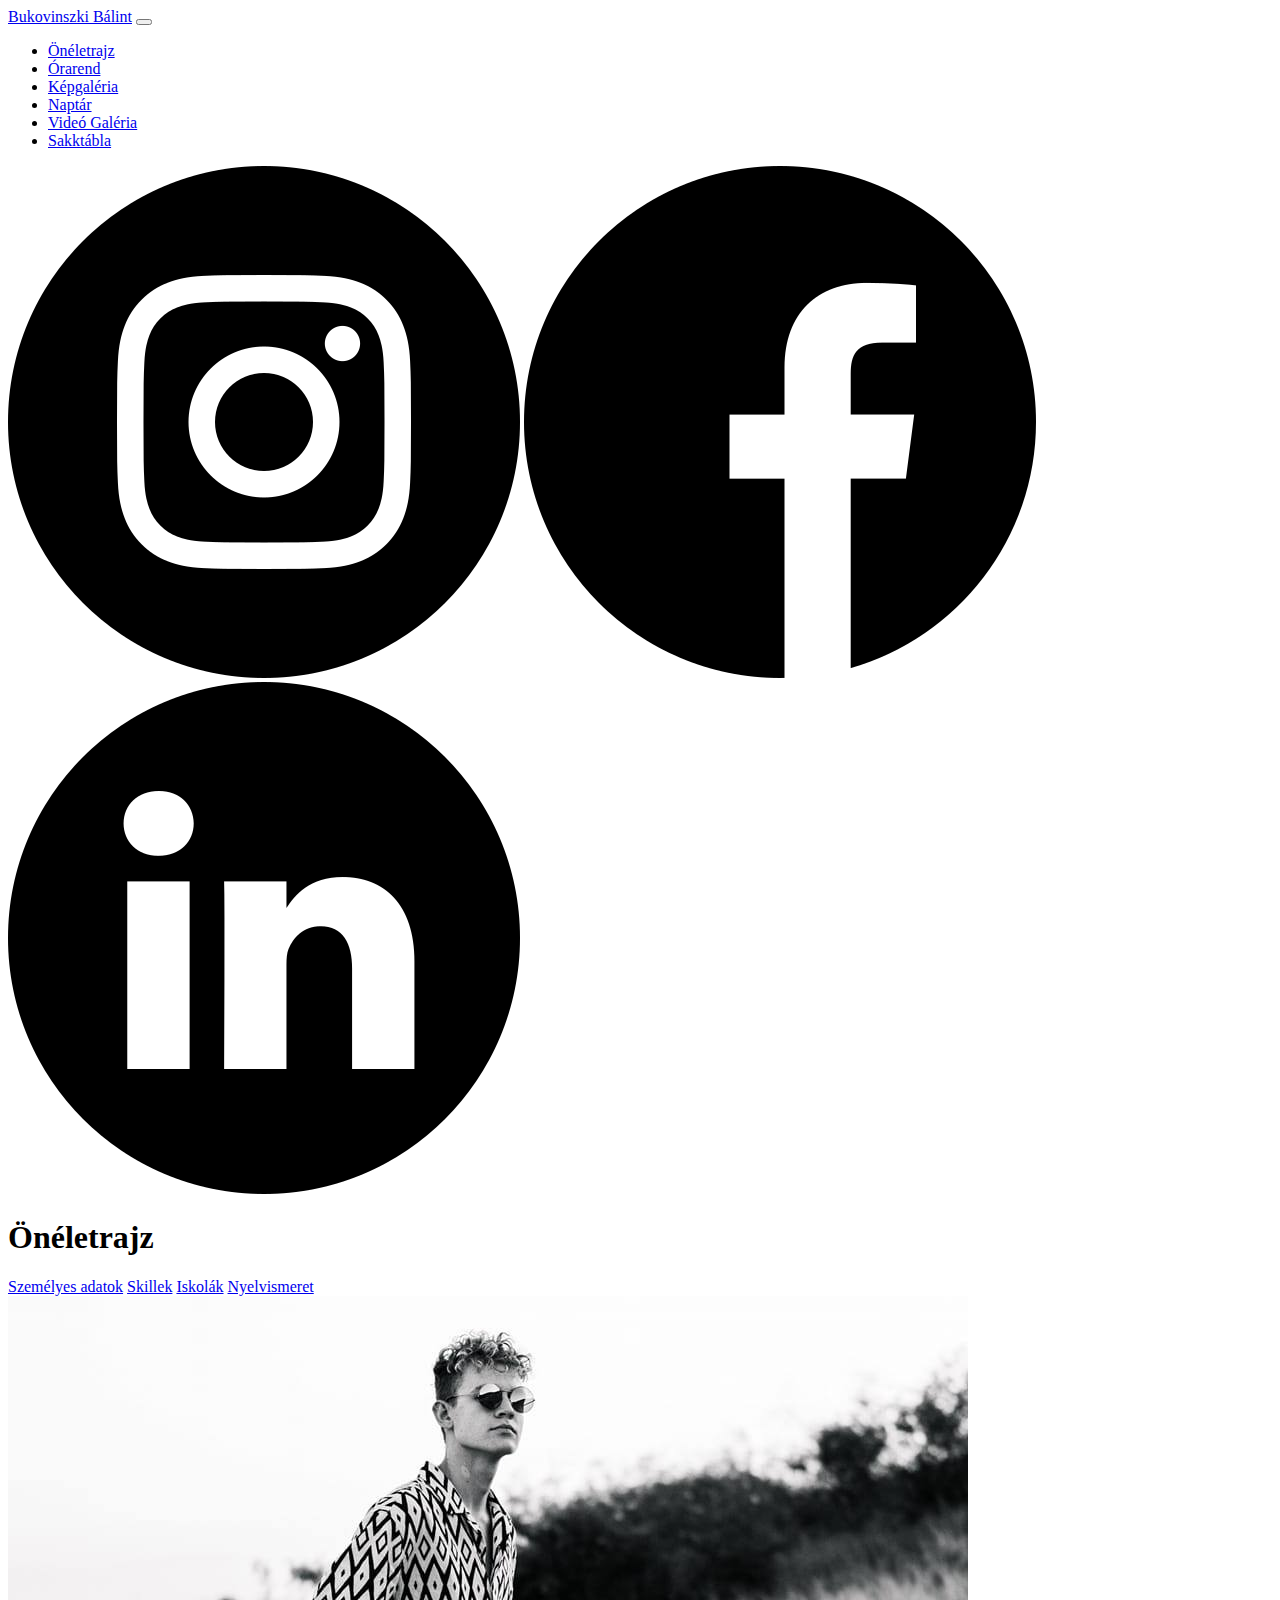
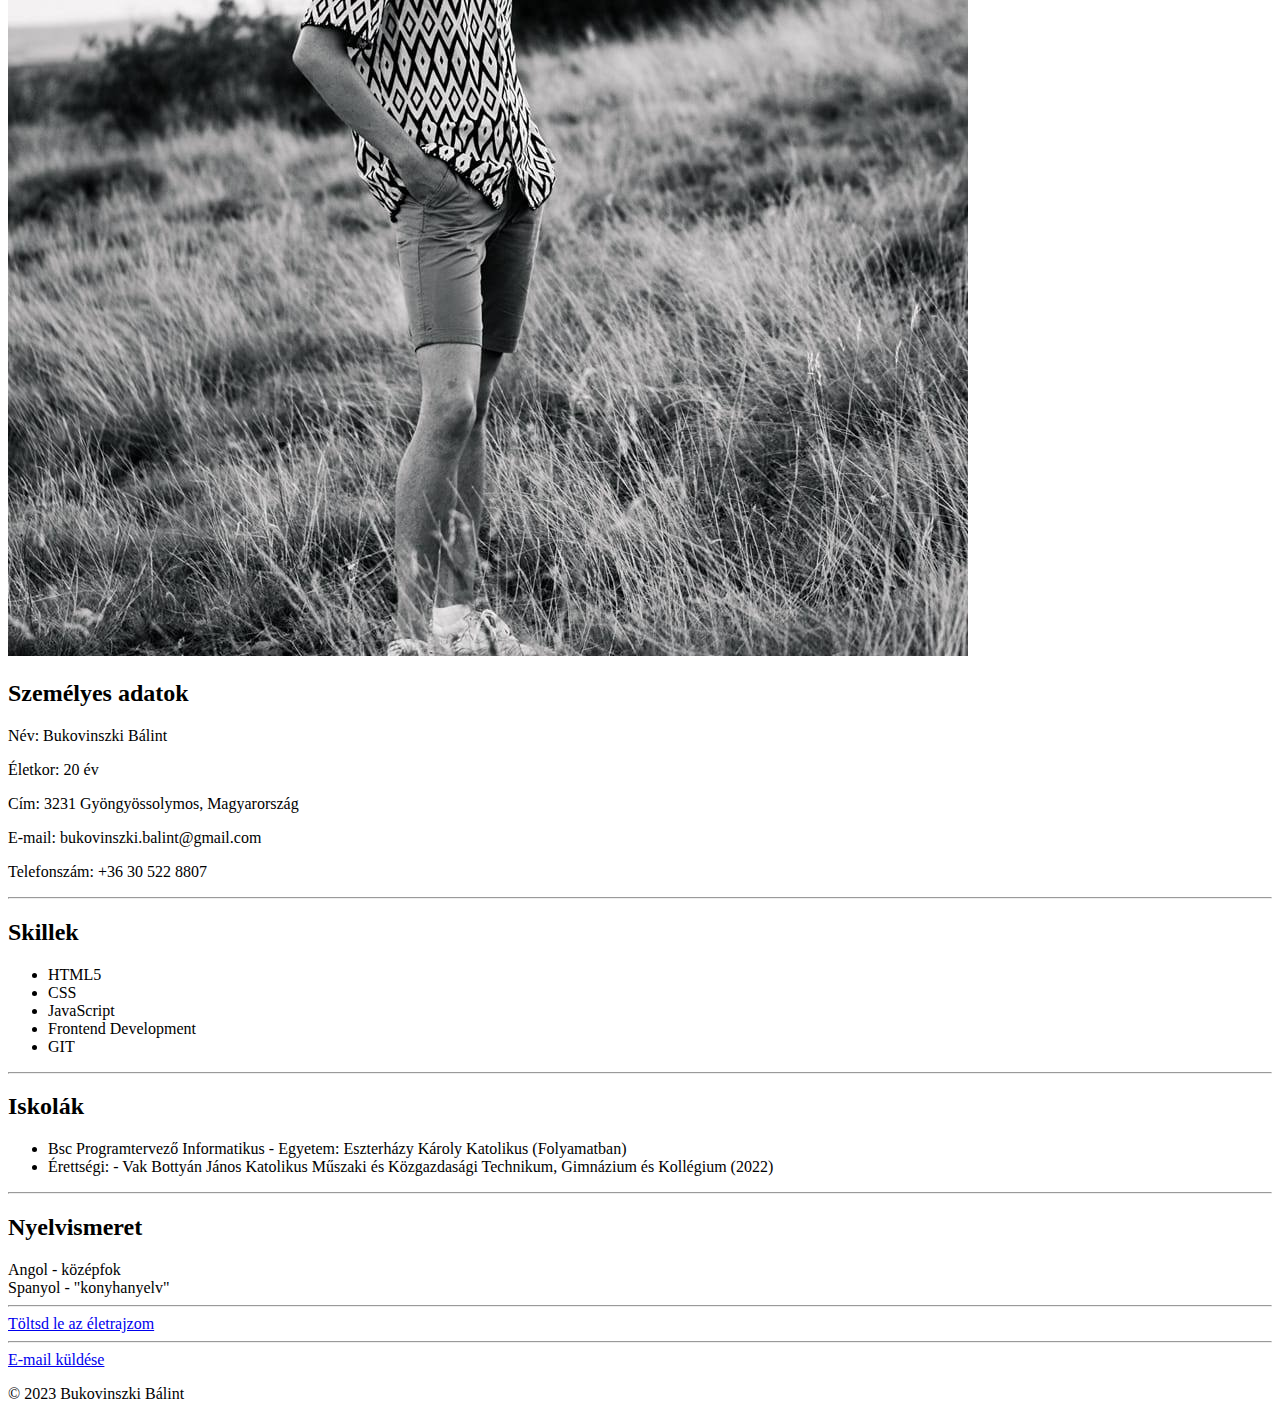
==== pages/index.html @ 3b6240df ".changes" ====
<!DOCTYPE html>
<html lang="hu">
  <head>
    <meta charset="UTF-8" />
    <meta name="viewport" content="width=device-width, initial-scale=1.0" />
    <link
      rel="shortcut icon"
      href="img/favicon/favicon.png"
      type="image/x-icon"
    />
    <link
      href="https://cdn.jsdelivr.net/npm/bootstrap@5.3.2/dist/css/bootstrap.min.css"
      rel="stylesheet"
      integrity="sha384-T3c6CoIi6uLrA9TneNEoa7RxnatzjcDSCmG1MXxSR1GAsXEV/Dwwykc2MPK8M2HN"
      crossorigin="anonymous"
    />
    <link rel="stylesheet" href="css/style.css" />
    <script src="js/app.js"></script>
    <title>Önéletrajz</title>
  </head>

  <body>
    <div class="container">
      <header>
        <nav class="navbar navbar-expand-lg bg-body-tertiary" id="nav-color">
          <div class="container-fluid">
            <a class="navbar-brand" href="index.html">Bukovinszki Bálint</a>
            <button
              class="navbar-toggler"
              type="button"
              data-bs-toggle="collapse"
              data-bs-target="#navbarSupportedContent"
              aria-controls="navbarSupportedContent"
              aria-expanded="false"
              aria-label="Toggle navigation"
            >
              <span class="navbar-toggler-icon"></span>
            </button>
            <div class="collapse navbar-collapse" id="navbarSupportedContent">
              <ul class="navbar-nav me-auto mb-2 mb-lg-0">
                <li class="nav-item">
                  <a
                    class="nav-link active"
                    aria-current="page"
                    href="index.html"
                    >Önéletrajz</a
                  >
                </li>
                <li class="nav-item">
                  <a class="nav-link" href="orarend.html">Órarend</a>
                </li>
                <li class="nav-item">
                  <a class="nav-link" href="galeria.html"> Képgaléria </a>
                </li>
                <li class="nav-item">
                  <a class="nav-link" href="naptar.html">Naptár</a>
                </li>
                <li class="nav-item">
                  <a class="nav-link" href="videogaleria.html">Videó Galéria</a>
                </li>
                <li class="nav-item">
                  <a class="nav-link" href="sakktabla.html">Sakktábla</a>
                </li>
              </ul>
              <div class="social-icons">
                <a
                  href="https://www.instagram.com/balint_bukovinszki/"
                  target="_blank"
                  ><img src="/img/favicon/instagram.png" alt="Instagram"
                /></a>
                <a
                  href="https://www.facebook.com/balint.bukovinszki"
                  target="_blank"
                  ><img src="/img/favicon/facebook.png" alt="Facebook"
                /></a>
                <a
                  href="https://www.linkedin.com/in/bálint-bukovinszki-180b62279/"
                  target="_blank"
                  ><img src="/img/favicon/linkedin.png" alt="LinkedIn"
                /></a>
              </div>
            </div>
          </div>
        </nav>
      </header>
      <main>
        <h1 class="resume_cv">Önéletrajz</h1>
        <div class="bookmarks">
          <a class="bookmark-link" href="#personal-info">Személyes adatok</a>
          <a class="bookmark-link" href="#skills">Skillek</a>
          <a class="bookmark-link" href="#education">Iskolák</a>
          <a class="bookmark-link" href="#languages">Nyelvismeret</a>
        </div>

        <div class="resume-container">
          <img src="/img/its_me.jpeg" alt="Profilkép" class="resume-image" />
          <a id="personal-info">
            <h2>Személyes adatok</h2>
            <p>Név: Bukovinszki Bálint</p>
            <p>Életkor: 20 év</p>
            <p>Cím: 3231 Gyöngyössolymos, Magyarország</p>
            <p>E-mail: bukovinszki.balint@gmail.com</p>
            <p>Telefonszám: +36 30 522 8807</p>
          </a>
        </div>
        <hr />
        <a id="skills"></a>
        <h2>Skillek</h2>
        <ul>
          <li>HTML5</li>
          <li>CSS</li>
          <li>JavaScript</li>
          <li>Frontend Development</li>
          <li>GIT</li>
        </ul>
        <hr />
        <a id="education"></a>
        <h2>Iskolák</h2>
        <ul>
          <li>
            Bsc Programtervező Informatikus - Egyetem: Eszterházy Károly
            Katolikus (Folyamatban)
          </li>
          <li>
            Érettségi: - Vak Bottyán János Katolikus Műszaki és Közgazdasági
            Technikum, Gimnázium és Kollégium (2022)
          </li>
        </ul>
        <hr />
        <a id="languages"></a>
        <h2>Nyelvismeret</h2>
        <li>Angol - középfok</li>
        <li>Spanyol - "konyhanyelv"</li>
        <hr />
        <div class="resume_download_container">
          <a
            class="resume_download"
            href="/img/eurpass_cv/CV _ Bálint Bukovinszki.pdf"
            >Töltsd le az életrajzom</a
          >
        </div>
        <hr />
        <div class="email-link-container">
          <a
            class="email-link"
            href="mailto:bukovinszki.balint@gmail.com?subject=Webprogramozás%20I"
            >E-mail küldése</a
          >
        </div>
      </main>

      <footer>
        <p class="copyright">&copy; 2023 Bukovinszki Bálint</p>
      </footer>
    </div>
    <script
      src="https://cdn.jsdelivr.net/npm/bootstrap@5.3.2/dist/js/bootstrap.bundle.min.js"
      integrity="sha384-C6RzsynM9kWDrMNeT87bh95OGNyZPhcTNXj1NW7RuBCsyN/o0jlpcV8Qyq46cDfL"
      crossorigin="anonymous"
    ></script>
  </body>
</html>
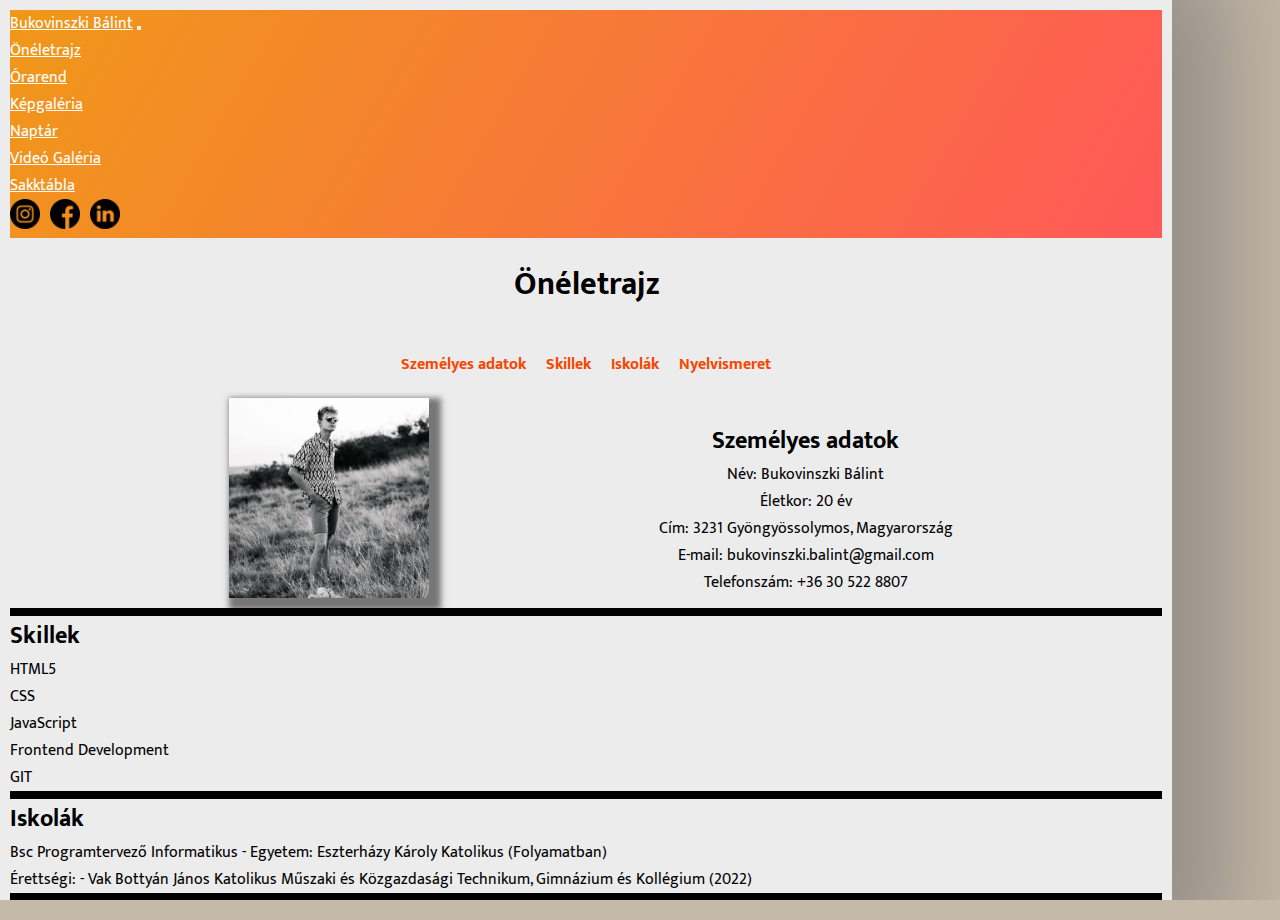
==== commit bcb79089: ".changes" ====
--- a/pages/index.html
+++ b/pages/index.html
@@ -14,7 +14,7 @@
       integrity="sha384-T3c6CoIi6uLrA9TneNEoa7RxnatzjcDSCmG1MXxSR1GAsXEV/Dwwykc2MPK8M2HN"
       crossorigin="anonymous"
     />
-    <link rel="stylesheet" href="css/style.css" />
+    <link rel="stylesheet" href="/css/style.css" />
     <script src="js/app.js"></script>
     <title>Önéletrajz</title>
   </head>
--- a/css/style.css
+++ b/css/style.css
@@ -0,0 +1,724 @@
+/*Egész oldra való beállítások jel:H*/
+
+/*Remélem nem gond, hogy én angol változó neveket használtam.*/
+
+@import url("https://fonts.googleapis.com/css2?family=Chivo+Mono:ital,wght@0,400;1,100;1,200;1,600&family=Comfortaa:wght@300;400;500;600;700&family=Mukta:wght@300;400;500;700;800&display=swap");
+* {
+  margin: 0;
+  padding: 0;
+  font-family: "Chivo Mono", monospace;
+  font-family: "Comfortaa", cursive;
+  font-family: "Mukta", sans-serif;
+}
+html,
+body {
+  height: 100%;
+  overflow-y: hidden;
+  background-color: #c5b9a9;
+}
+
+/*H*/
+
+.container {
+  height: 100%;
+  width: 90%;
+  display: flex;
+  flex-flow: column;
+  background-color: #ececec;
+  overflow-y: auto;
+  box-shadow: 5px 5px 100px 50px rgba(98, 98, 98, 0.5);
+  padding: 10px;
+}
+
+/*HEADER beállítása jel:N*/
+
+#nav-color {
+  background-image: linear-gradient(-60deg, #ff5858 0%, #f09819 100%);
+  color: white !important;
+}
+.navbar .navbar-nav .nav-link {
+  color: white;
+  transition: color 0.6s ease-in-out;
+}
+.navbar .navbar-nav .nav-link:hover {
+  color: black;
+}
+.navbar .navbar-brand {
+  color: white;
+  transition: color 0.6s ease-out;
+}
+.navbar .navbar-brand:hover {
+  color: black;
+}
+header {
+  top: 0;
+}
+main {
+  flex: 1;
+}
+.social-icons {
+  display: flex;
+  align-items: center;
+  gap: 10px;
+}
+
+.social-icons a {
+  text-decoration: none;
+  color: white;
+}
+
+.social-icons img {
+  height: 30px;
+  width: 30px;
+}
+.social-icons a:hover {
+  box-shadow: 0px 0px 150px #000000;
+  z-index: 2;
+  transform: scale(1.6);
+  transition: transform 0.6s ease;
+}
+
+/*N*/
+/*Footer bállításai*/
+
+.copyright {
+  display: flex;
+  flex-wrap: wrap;
+  justify-content: center;
+  font-weight: bold;
+}
+.copyright:hover {
+  color: #f57514;
+}
+
+/*F*/
+/*Main beállításai*/
+
+.resume_cv {
+  text-align: center;
+  padding: 20px;
+}
+
+.resume-container {
+  display: flex;
+  flex-flow: row wrap;
+  justify-content: space-evenly;
+  align-items: center;
+  margin-top: 10px;
+  padding-left: 10px;
+  padding-top: 10px;
+  padding-bottom: 10px;
+}
+
+.resume-image {
+  max-width: 200px;
+  height: auto;
+  float: left;
+  margin-right: 20px;
+  box-shadow: 6px 6px 6px 6px rgba(0, 0, 0, 0.5);
+  transition: transform 0.6s ease;
+  -webkit-animation: resume_img 2s cubic-bezier(1, 0, 0, 1) both;
+  animation: resume_img 2s cubic-bezier(1, 0, 0, 1) both;
+}
+.resume-image:hover {
+  transform: scale(1.2);
+}
+@-webkit-keyframes resume_img {
+  0% {
+    -webkit-transform: scale(0.5);
+    transform: scale(0.5);
+  }
+  100% {
+    -webkit-transform: scale(1);
+    transform: scale(1);
+  }
+}
+@keyframes resume_img {
+  0% {
+    -webkit-transform: scale(0.5);
+    transform: scale(0.5);
+  }
+  100% {
+    -webkit-transform: scale(1);
+    transform: scale(1);
+  }
+}
+
+.resume-details {
+  flex: 1;
+}
+.bookmarks {
+  display: flex;
+  flex-flow: row wrap;
+  justify-content: center;
+  margin-top: 20px;
+}
+
+.bookmark-link {
+  margin: 0 10px;
+  text-decoration: none;
+  color: #f64600;
+  font-weight: bold;
+}
+
+.bookmark-link:hover {
+  color: #2a324b;
+  background-color: gainsboro;
+  transform: scale(1.1);
+  transition: color 0.6s ease, transform 0.6s ease;
+}
+
+hr {
+  border: 4px solid black;
+}
+.email-link-container {
+  display: flex;
+  justify-content: center;
+  align-items: center;
+  padding-bottom: 20px;
+}
+.email-link {
+  display: inline-block;
+  align-items: center;
+  background-color: #fe7b47;
+  color: white;
+  padding: 10px 20px;
+  border-radius: 2px;
+  text-decoration: none;
+  transition: background-color 0.6s ease;
+}
+
+.email-link:hover {
+  background-color: #f25314;
+}
+.resume_download_container {
+  display: flex;
+  justify-content: center;
+  align-items: center;
+  padding-bottom: 20px;
+  -webkit-animation: resume_dw 2s cubic-bezier(0.39, 0.575, 0.565, 1) both;
+  animation: resume_dw 2s cubic-bezier(0.39, 0.575, 0.565, 1) both;
+}
+@-webkit-keyframes resume_dw {
+  0% {
+    -webkit-transform: scale(0.5);
+    transform: scale(0.5);
+  }
+  100% {
+    -webkit-transform: scale(1);
+    transform: scale(1);
+  }
+}
+@keyframes resume_dw {
+  0% {
+    -webkit-transform: scale(0.5);
+    transform: scale(0.5);
+  }
+  100% {
+    -webkit-transform: scale(1);
+    transform: scale(1);
+  }
+}
+
+.resume_download {
+  display: inline-block;
+  align-items: center;
+  background-color: #fe7b47;
+  color: white;
+  padding: 10px 20px;
+  border-radius: 2px;
+  text-decoration: none;
+  transition: background-color 0.6s ease;
+}
+.resume_download:hover {
+  background-color: #f25314;
+}
+#personal-info,
+#skills,
+#education,
+#languages {
+  text-align: center;
+}
+#personal-info {
+  padding-top: 20px;
+}
+/*M*/
+.timetable {
+  display: flex;
+  flex-flow: row wrap;
+  justify-content: center;
+  padding-bottom: 20px;
+  color: white;
+}
+.time-column {
+  flex: 0 0 10%;
+  font-weight: bold;
+  background: linear-gradient(
+      to bottom,
+      rgba(255, 255, 255, 0.15) 0%,
+      rgba(0, 0, 0, 0.15) 100%
+    ),
+    radial-gradient(
+        at top center,
+        rgba(255, 255, 255, 0.4) 0%,
+        rgba(0, 0, 0, 0.4) 120%
+      )
+      #989898;
+}
+.schedule {
+  flex-grow: 1;
+  width: 100%;
+  background-image: linear-gradient(
+      to bottom,
+      rgba(255, 255, 255, 0.1),
+      rgba(255, 255, 255, 0.1)
+    ),
+    url(/img/schedule_wp.jpeg);
+  overflow-x: auto;
+}
+.schedule th,
+.schedule td {
+  padding: 35px;
+  max-width: 15px;
+  border: 3px solid rgba(255, 255, 255, 0.6);
+  text-align: center;
+}
+.schedule th {
+  background-image: linear-gradient(-20deg, #fc6076 0%, #ff9a44 100%);
+}
+.summary_gy {
+  background-image: linear-gradient(-20deg, #fc6076 0%, #ff9a44 100%);
+  transition: all 1s ease-in;
+  border-radius: 10px;
+}
+summary {
+  background-color: rgb(126, 120, 120);
+  transition: all 1s linear;
+  border-radius: 10px;
+}
+summary:hover {
+  transform: scale(1.1);
+  background-color: rgba(118, 118, 118, 0.5);
+}
+.credit-summary {
+  font-weight: bold;
+  font-size: 20px;
+  color: black;
+  margin-top: 20px;
+}
+#total-credits {
+  color: #000000;
+  transition: color 0.6s linear;
+}
+#total-credits:hover {
+  color: #f25314;
+}
+@media screen and (max-width: 768px) {
+  .timetable {
+    flex-flow: column nowrap;
+    align-items: center;
+  }
+
+  .schedule th,
+  .schedule td {
+    padding: 15px;
+    max-width: none;
+  }
+
+  .time-column {
+    flex: 1;
+    background-color: rgb(126, 120, 120);
+    text-align: center;
+  }
+}
+/*Calendar*/
+.calendar {
+  width: 100%;
+  max-width: 1000px;
+  margin: 0 auto;
+  border: 1px solid #ccc;
+  border-radius: 5px;
+  box-shadow: 0 0 5px rgba(0, 0, 0, 0.1);
+}
+
+.calendar-header {
+  background-image: linear-gradient(-60deg, #ff5858 0%, #f09819 100%);
+  color: white;
+  text-align: center;
+  padding: 20px;
+  margin: 10px;
+  font-size: 20px;
+  font-weight: bold;
+}
+
+.calendar .calendar-body .card {
+  background: linear-gradient(
+      to bottom,
+      rgba(255, 255, 255, 0.15) 0%,
+      rgba(0, 0, 0, 0.15) 100%
+    ),
+    radial-gradient(
+        at top center,
+        rgba(255, 255, 255, 0.4) 0%,
+        rgba(0, 0, 0, 0.4) 120%
+      )
+      #989898;
+  background-blend-mode: multiply, multiply;
+  color: white;
+  transition: background-color 0.5s, transform 0.3s;
+}
+
+.calendar .calendar-body .card:hover {
+  transform: scale(1.1);
+}
+.calendar .calendar-body .card-text {
+  font-size: 20px;
+  font-weight: bold;
+}
+
+.calendar .calendar-body .card.not_dec {
+  background-color: grey !important;
+  color: red;
+}
+
+/*Galéria beállítások*/
+
+.main {
+  display: flex;
+  justify-content: center;
+  align-items: center;
+}
+.image-gallery {
+  text-align: center;
+  width: 90%;
+  margin: 0 auto;
+}
+.image-gallery h2 {
+  letter-spacing: 4px;
+  padding: 10px;
+}
+
+input[type="radio"] {
+  display: none;
+  transition: 0.5s;
+}
+
+label {
+  display: inline-block;
+  text-decoration: none;
+  background-color: #f25314;
+  color: #fff;
+  padding: 5px 10px;
+  border-radius: 5px;
+  cursor: pointer;
+  margin: 10px;
+  transition: background-image 0.5s;
+}
+
+input[type="radio"]:checked + label {
+  background-image: linear-gradient(-60deg, #ff5858 0%, #f09819 100%);
+  transition: 0.5s;
+}
+input[type="radio"][id="cars"]:checked ~ .watches,
+input[type="radio"][id="cars"]:checked ~ .houses,
+input[type="radio"][id="cars"]:checked ~ .nature {
+  width: 0;
+  height: 0;
+  padding: 0;
+  margin: 0;
+  opacity: 0;
+  transition: 0.5s;
+}
+input[type="radio"][id="houses"]:checked ~ .watches,
+input[type="radio"][id="houses"]:checked ~ .cars,
+input[type="radio"][id="houses"]:checked ~ .nature {
+  width: 0;
+  height: 0;
+  padding: 0;
+  margin: 0;
+  opacity: 0;
+  transition: 0.5s;
+}
+input[type="radio"][id="watches"]:checked ~ .cars,
+input[type="radio"][id="watches"]:checked ~ .houses,
+input[type="radio"][id="watches"]:checked ~ .nature {
+  width: 0;
+  height: 0;
+  padding: 0;
+  margin: 0;
+  opacity: 0;
+  transition: 0.5s;
+}
+input[type="radio"][id="nature"]:checked ~ .watches,
+input[type="radio"][id="nature"]:checked ~ .houses,
+input[type="radio"][id="nature"]:checked ~ .cars {
+  width: 0;
+  height: 0;
+  padding: 0;
+  margin: 0;
+  opacity: 0;
+  transition: 0.5s;
+}
+
+.gallery-wrap {
+  width: 90%;
+  margin: 0 auto;
+  text-align: center;
+}
+.gallery-wrap h2 {
+  font-size: 32px;
+  letter-spacing: 4px;
+  text-transform: uppercase;
+  padding: 10px;
+}
+label {
+  width: 15%;
+  display: inline-block;
+  background: #f25314;
+  letter-spacing: 2px;
+  padding: 10px 0;
+  margin: 0 8px;
+  margin-bottom: 30px;
+  border-radius: 5px;
+  cursor: pointer;
+  transition: 0.5s;
+}
+
+.gallery-images {
+  width: 24.6%;
+  height: 300px;
+  float: left;
+  margin: 0.2%;
+  position: relative;
+  overflow: hidden;
+  transition: 0.8s;
+  cursor: pointer;
+}
+.gallery-images img {
+  width: 100%;
+  height: 100%;
+  border-radius: 10%;
+  object-fit: cover;
+  transition: 0.5s;
+}
+.gallery-images:hover img {
+  transform: scale(1.1);
+  transition: 0.5s;
+}
+
+/*Videó beállítások*/
+
+.video-main {
+  padding: 20px;
+  display: flex;
+  flex-flow: column;
+}
+.video-container {
+  display: flex;
+  flex-flow: row wrap;
+  justify-content: center;
+  align-items: center;
+  margin: auto 0;
+  padding: 20px;
+  overflow: hidden;
+}
+
+.video-container iframe {
+  max-width: 600px;
+  height: 500px;
+  padding: 50px;
+  border-radius: 15%;
+  border: 0;
+  transition: 0.5s;
+}
+.video-container iframe:hover {
+  transform: scale(1.2);
+  transition: 0.5s;
+}
+
+.pagination {
+  display: flex;
+  justify-content: center;
+  text-align: center;
+  font-size: 18px;
+  transition: ease-in 1s;
+}
+.pagination label {
+  background-image: linear-gradient(-60deg, #ff5858 0%, #f09819 100%);
+}
+.pagination label:hover {
+  transform: scale(1.1);
+}
+
+.p {
+  display: none;
+}
+
+input[type="radio"]:checked + .p {
+  display: block;
+}
+.video_title {
+  text-align: inherit;
+  text-align: center;
+  font-size: 22px;
+}
+.video_content {
+  text-align: left;
+  text-align: center;
+  font-size: 16px;
+}
+
+.video_h1 {
+  padding: 10px;
+  text-align: center;
+  background-color: #f37900;
+  color: white;
+  border-radius: 10px;
+  font-size: 20px;
+}
+
+/*Sakktábla*/
+
+/*Sakktáblába benne van az összes bábú csak valamelyiket nem lehet látni nem találtam olyat
+ami látható lett volna, remélem ez nem gond és így is elfogadható, köszönöm. Én unicode-al csináltam nem 
+képekkel Próbáltam a css részét minnél tisztábban megoldani, de egy kicsit kesze-kusza ez a saktáblás része.*/
+
+.chessmain {
+  display: flex;
+  justify-content: center;
+  align-items: center;
+  height: 100vh;
+}
+
+.wrapper {
+  background-color: #41210a;
+  padding: 10px;
+  border: 10px solid #b18361;
+  position: relative;
+  font-size: 30px;
+  padding-left: 40px;
+  padding-right: 40px;
+}
+
+.labels {
+  display: flex;
+  color: white;
+  font-weight: bold;
+}
+
+.labels.right {
+  display: flex;
+  flex-direction: column-reverse;
+  align-items: center;
+  position: absolute;
+  left: calc(96% + 0px);
+  top: 48%;
+  transform: translateY(-50%);
+  z-index: 1;
+}
+.labels.left {
+  display: flex;
+  flex-direction: column-reverse;
+  align-items: center;
+  position: absolute;
+  right: calc(96% + 0px);
+  top: 11%;
+  height: 100%;
+}
+
+.labels.right div {
+  transform: rotate(180deg);
+  padding: 5px;
+  margin: 2px 0;
+  position: relative;
+  left: -10px;
+}
+
+.labels.left div {
+  margin: 2px 0;
+}
+
+.labels.top {
+  transform: rotate(180deg);
+}
+
+.labels.top,
+.labels.bottom {
+  width: 100%;
+  font-size: 36px;
+}
+.labels.left,
+.labels.right {
+  height: 83%;
+}
+.labels.left {
+  align-items: center;
+}
+
+.labels div {
+  flex: 1;
+  text-align: center;
+}
+
+table.chess_table {
+  border-collapse: separate;
+  border-spacing: 0;
+  width: calc(100% - 20px);
+  max-width: 64em;
+  box-sizing: border-box;
+  border: 10px solid #b18361;
+  font-size: 20px;
+  margin-left: 10px;
+}
+
+table.chess_table tr {
+  height: calc(80vmin / 8);
+}
+
+table.chess_table tr td {
+  margin: 0;
+  padding: 0;
+  font-size: 50px;
+  text-align: center;
+  width: calc(80vmin / 8);
+}
+
+table.chess_table tr:nth-child(odd) td:nth-child(odd),
+table.chess_table tr:nth-child(even) td:nth-child(even) {
+  background-color: rgb(0, 0, 0);
+}
+
+table.chess_table tr:nth-child(odd) td:nth-child(even),
+table.chess_table tr:nth-child(even) td:nth-child(odd) {
+  background-color: rgb(255, 255, 255);
+}
+
+table.chess_table tr td.WP {
+  /* blancs */
+  color: rgb(255, 255, 255);
+}
+
+table.chess_table tr td.BP {
+  /* noirs */
+  color: rgb(0, 0, 0);
+}
+
+table.chess_table tr th {
+  color: rgb(252, 252, 252);
+  font-size: 20px;
+}
+
+table.chess_table tr th.turn_square {
+  border: 0.1em solid black;
+}
+.chess_text {
+  text-align: center;
+  padding: 10px;
+  font-weight: bold;
+  font-size: 36px;
+}
+@media (max-width: 768px) {
+  table.chess_table tr td {
+    font-size: 30px;
+  }
+}
